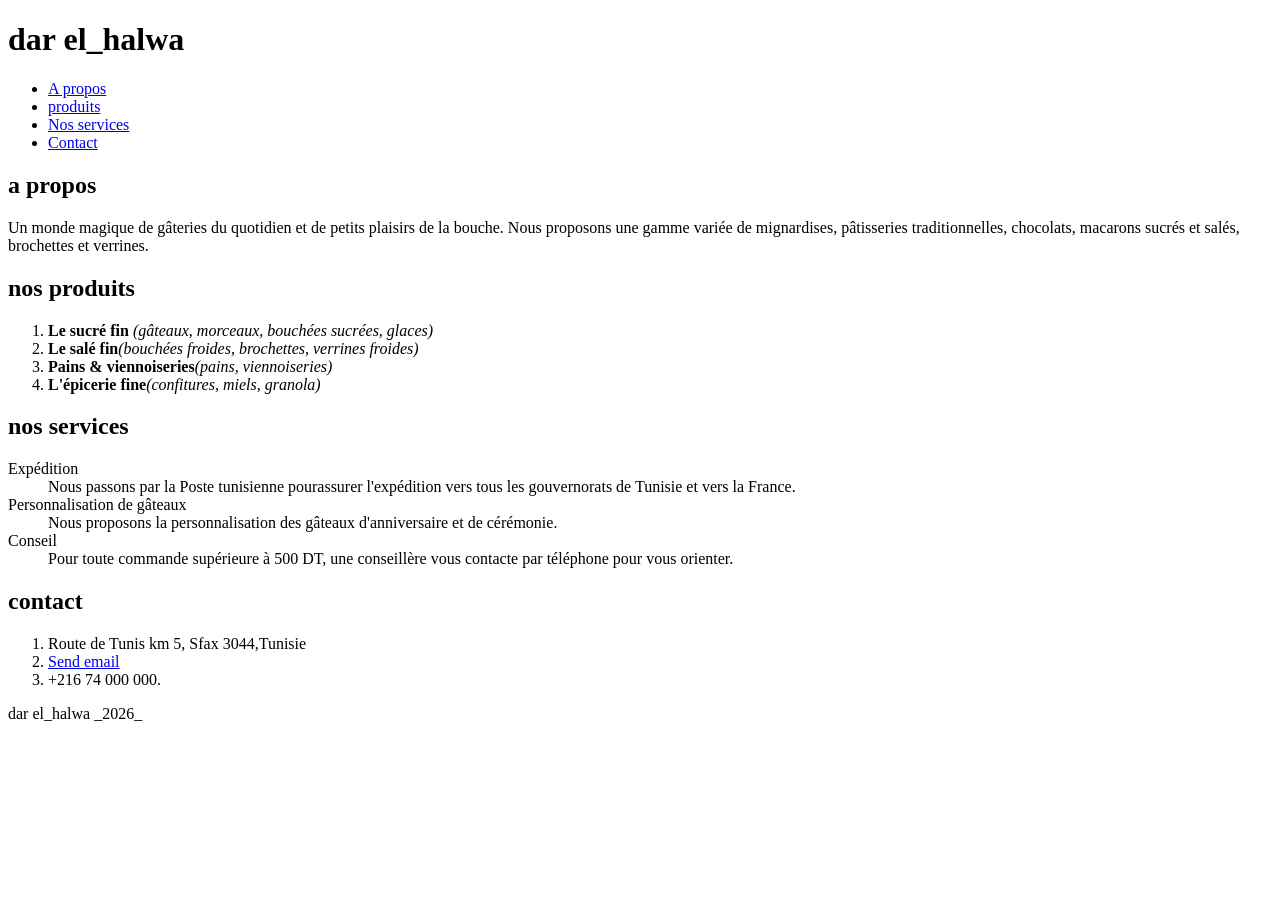
==== index.html @ 750333bc "initialiser le projet dar el halwa" ====
<!DOCTYPE html>
<html lang="en">
<head>
    <meta charset="UTF-8">
    <meta name="viewport" content="width=device-width, initial-scale=1.0">
    <title>Dar El Halwa — Pâtisserie fine tunisienne.</title>
</head>
<body>
    <header><h1>dar el_halwa</h1></header>
    <nav>
      <ul>
        <li><a href="#apropos">A propos</a></li>
        <li><a href="#np">produits </a></li>
        <li><a href="#ns">Nos services</a></li>
        <li><a href="#co">Contact</a></li>  
    </ul>
</nav>
<main>
    <section><h2 id="apropos">a propos</h2><p>Un monde magique de gâteries du quotidien et de petits plaisirs de la bouche. Nous proposons
une gamme variée de mignardises, pâtisseries traditionnelles, chocolats, macarons sucrés et
salés, brochettes et verrines.</p></section>
    <section><h2 id="np">nos produits</h2>
      <ol>
        <li><strong>Le sucré fin</strong> <em>(gâteaux, morceaux, bouchées sucrées, glaces)</em></li>
        <li><strong>Le salé fin</strong><em>(bouchées froides, brochettes, verrines froides)</em></li>
        <li><strong>Pains & viennoiseries</strong><em>(pains, viennoiseries)</em></li>
        <li><strong>L'épicerie fine</strong><em>(confitures, miels, granola)</em></li>
      </ol>
    </section>
    <section>
        <h2 id="ns">nos services</h2>
        <dl>
            <dt>Expédition </dt> 
                <dd>Nous passons par la Poste tunisienne pourassurer l'expédition vers tous les gouvernorats
de Tunisie et vers la France.</dd>
           
            <dt>Personnalisation de gâteaux </dt>
                <dd>Nous proposons la personnalisation des
gâteaux d'anniversaire et de cérémonie.</dd>
           
            <dt>Conseil</dt>
                <dd>Pour toute commande supérieure à 500 DT,
une conseillère vous contacte par téléphone
pour vous orienter.</dd>
            
        </dl>
    
    
    </section>
    <section><h2 id="co">contact</h2>
        <ol>
            <li>Route de Tunis km 5, Sfax 3044,Tunisie</li>
            <li><a href="mailto:contact@darelhalwa.tn">Send email</a></li>
            <li>+216 74 000 000.</li>
        </ol>
    </section>
</main>
<footer>
  dar el_halwa _2026_
</footer>
</body>
</html>
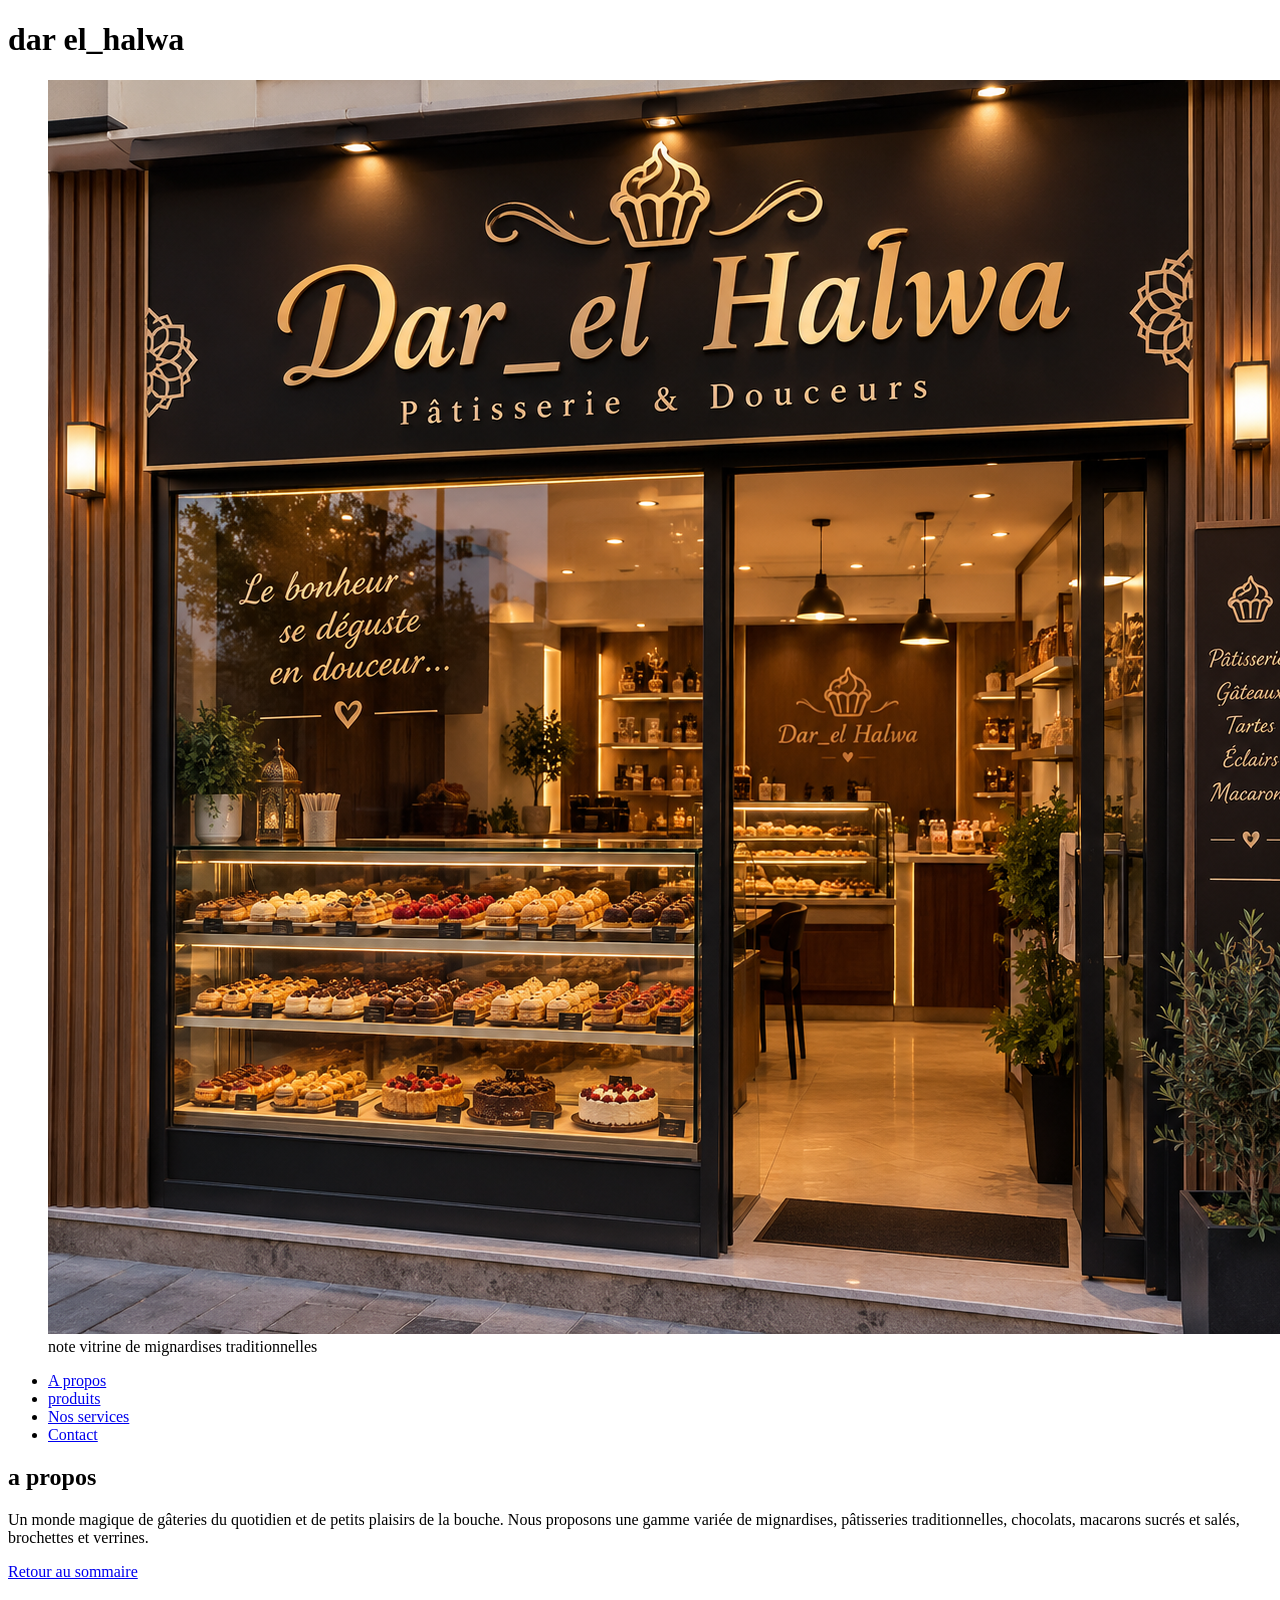
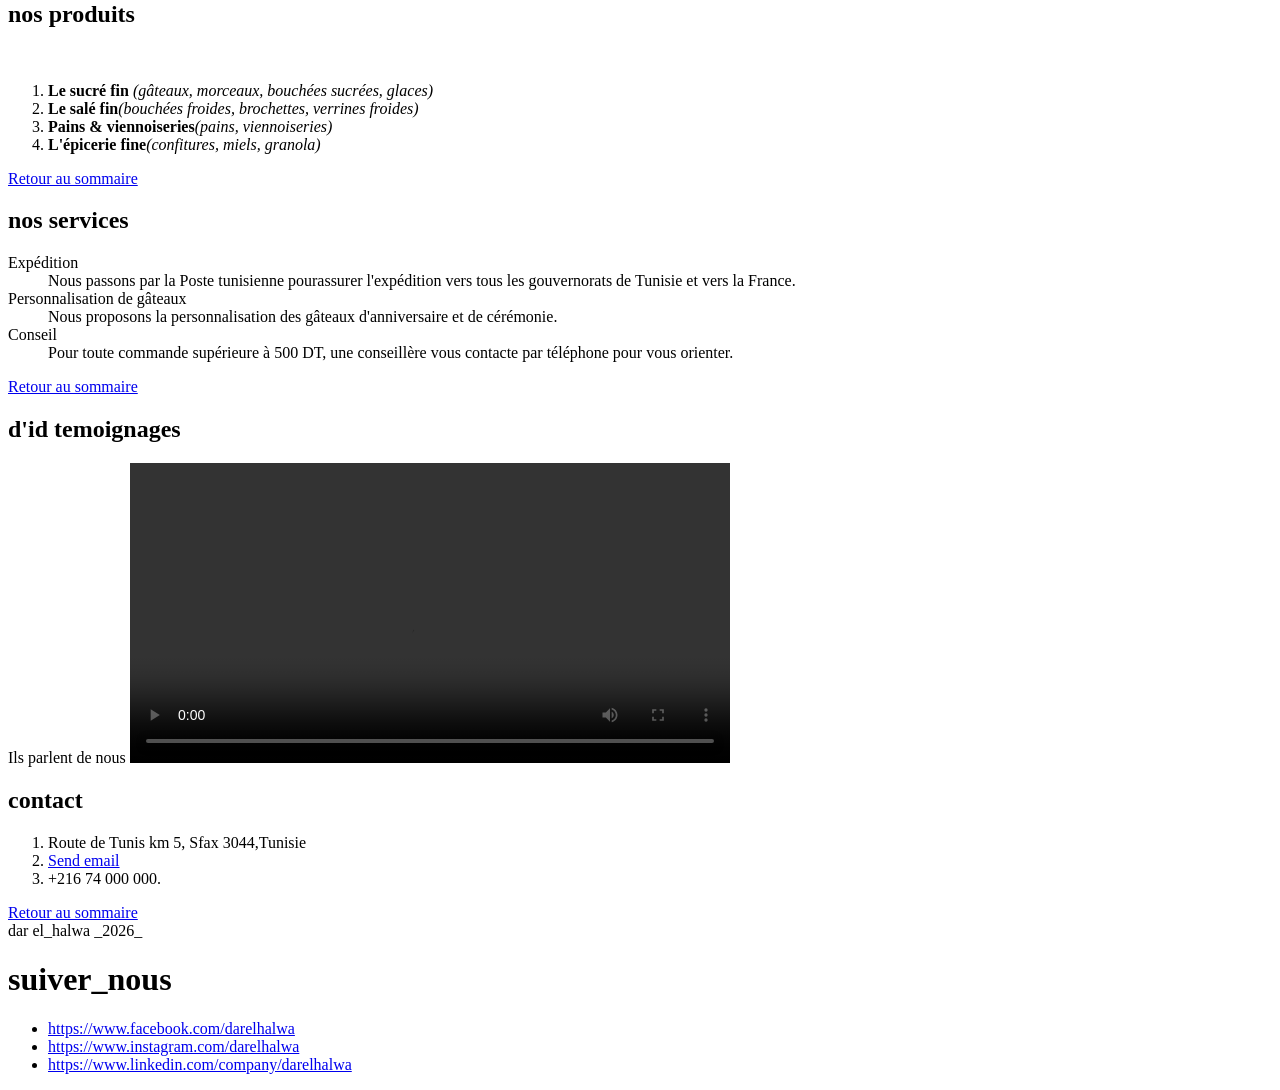
==== commit 92bc48de: "Ajouter l'image et les liens de contact" ====
--- a/index.html
+++ b/index.html
@@ -4,31 +4,48 @@
     <meta charset="UTF-8">
     <meta name="viewport" content="width=device-width, initial-scale=1.0">
     <title>Dar El Halwa — Pâtisserie fine tunisienne.</title>
+    <link rel="stylesheet" href="css.css">
 </head>
 <body>
-    <header><h1>dar el_halwa</h1></header>
-    <nav>
+    <header>
+        <h1>dar el_halwa</h1>
+       <figure> 
+            <img src="images/patisserie.png" alt="Vitrine garnie de mignardises, cornes de gazelle et makrouds"> 
+            <figcaption>note vitrine de mignardises traditionnelles</figcaption>
+        </figure>
+    </header>
+    <nav id="nav">
       <ul>
         <li><a href="#apropos">A propos</a></li>
         <li><a href="#np">produits </a></li>
         <li><a href="#ns">Nos services</a></li>
+
+
         <li><a href="#co">Contact</a></li>  
     </ul>
 </nav>
 <main>
-    <section><h2 id="apropos">a propos</h2><p>Un monde magique de gâteries du quotidien et de petits plaisirs de la bouche. Nous proposons
+    <section   >
+        <h2 id="apropos">a propos</h2> 
+        <p>Un monde magique de gâteries du quotidien et de petits plaisirs de la bouche. Nous proposons
 une gamme variée de mignardises, pâtisseries traditionnelles, chocolats, macarons sucrés et
-salés, brochettes et verrines.</p></section>
-    <section><h2 id="np">nos produits</h2>
+salés, brochettes et verrines.</p>
+        <a href="#nav"> Retour au sommaire</a>
+</section>
+    <section><h2 id="np">nos produits</h2> <br>
+        
       <ol>
         <li><strong>Le sucré fin</strong> <em>(gâteaux, morceaux, bouchées sucrées, glaces)</em></li>
         <li><strong>Le salé fin</strong><em>(bouchées froides, brochettes, verrines froides)</em></li>
         <li><strong>Pains & viennoiseries</strong><em>(pains, viennoiseries)</em></li>
         <li><strong>L'épicerie fine</strong><em>(confitures, miels, granola)</em></li>
       </ol>
+      <a href="#nav"> Retour au sommaire</a>
     </section>
     <section>
-        <h2 id="ns">nos services</h2>
+
+        <h2 id="ns">nos services</h2> 
+        
         <dl>
             <dt>Expédition </dt> 
                 <dd>Nous passons par la Poste tunisienne pourassurer l'expédition vers tous les gouvernorats
@@ -44,19 +61,39 @@
 pour vous orienter.</dd>
             
         </dl>
+        <a href="#nav"> Retour au sommaire</a>
     
     
     </section>
-    <section><h2 id="co">contact</h2>
+    <section>
+        <h2>d'id temoignages</h2>
+        Ils parlent de nous
+        <video controls width="600">
+    <source src="media/istockphoto-1319189481-640_adpp_is.mp4" type="video/mp4">
+    
+</video>
+    </section>
+
+
+    <section><a href="#co"></a><h2 id="co">contact</h2> 
+        
         <ol>
             <li>Route de Tunis km 5, Sfax 3044,Tunisie</li>
             <li><a href="mailto:contact@darelhalwa.tn">Send email</a></li>
             <li>+216 74 000 000.</li>
         </ol>
+        <a href="#nav"> Retour au sommaire</a>
     </section>
 </main>
 <footer>
   dar el_halwa _2026_
+   <h1>suiver_nous</h1>
+  <ul>
+    <li><a href="https://www.facebook.com/darelhalwa">https://www.facebook.com/darelhalwa </a></li>
+    <li><a href="https://www.instagram.com/darelhalwa">https://www.instagram.com/darelhalwa</a></li>
+    <li><a href="https://www.linkedin.com/company/darelhalwa">https://www.linkedin.com/company/darelhalwa</a></li>
+  </ul>
+
 </footer>
 </body>
 </html>
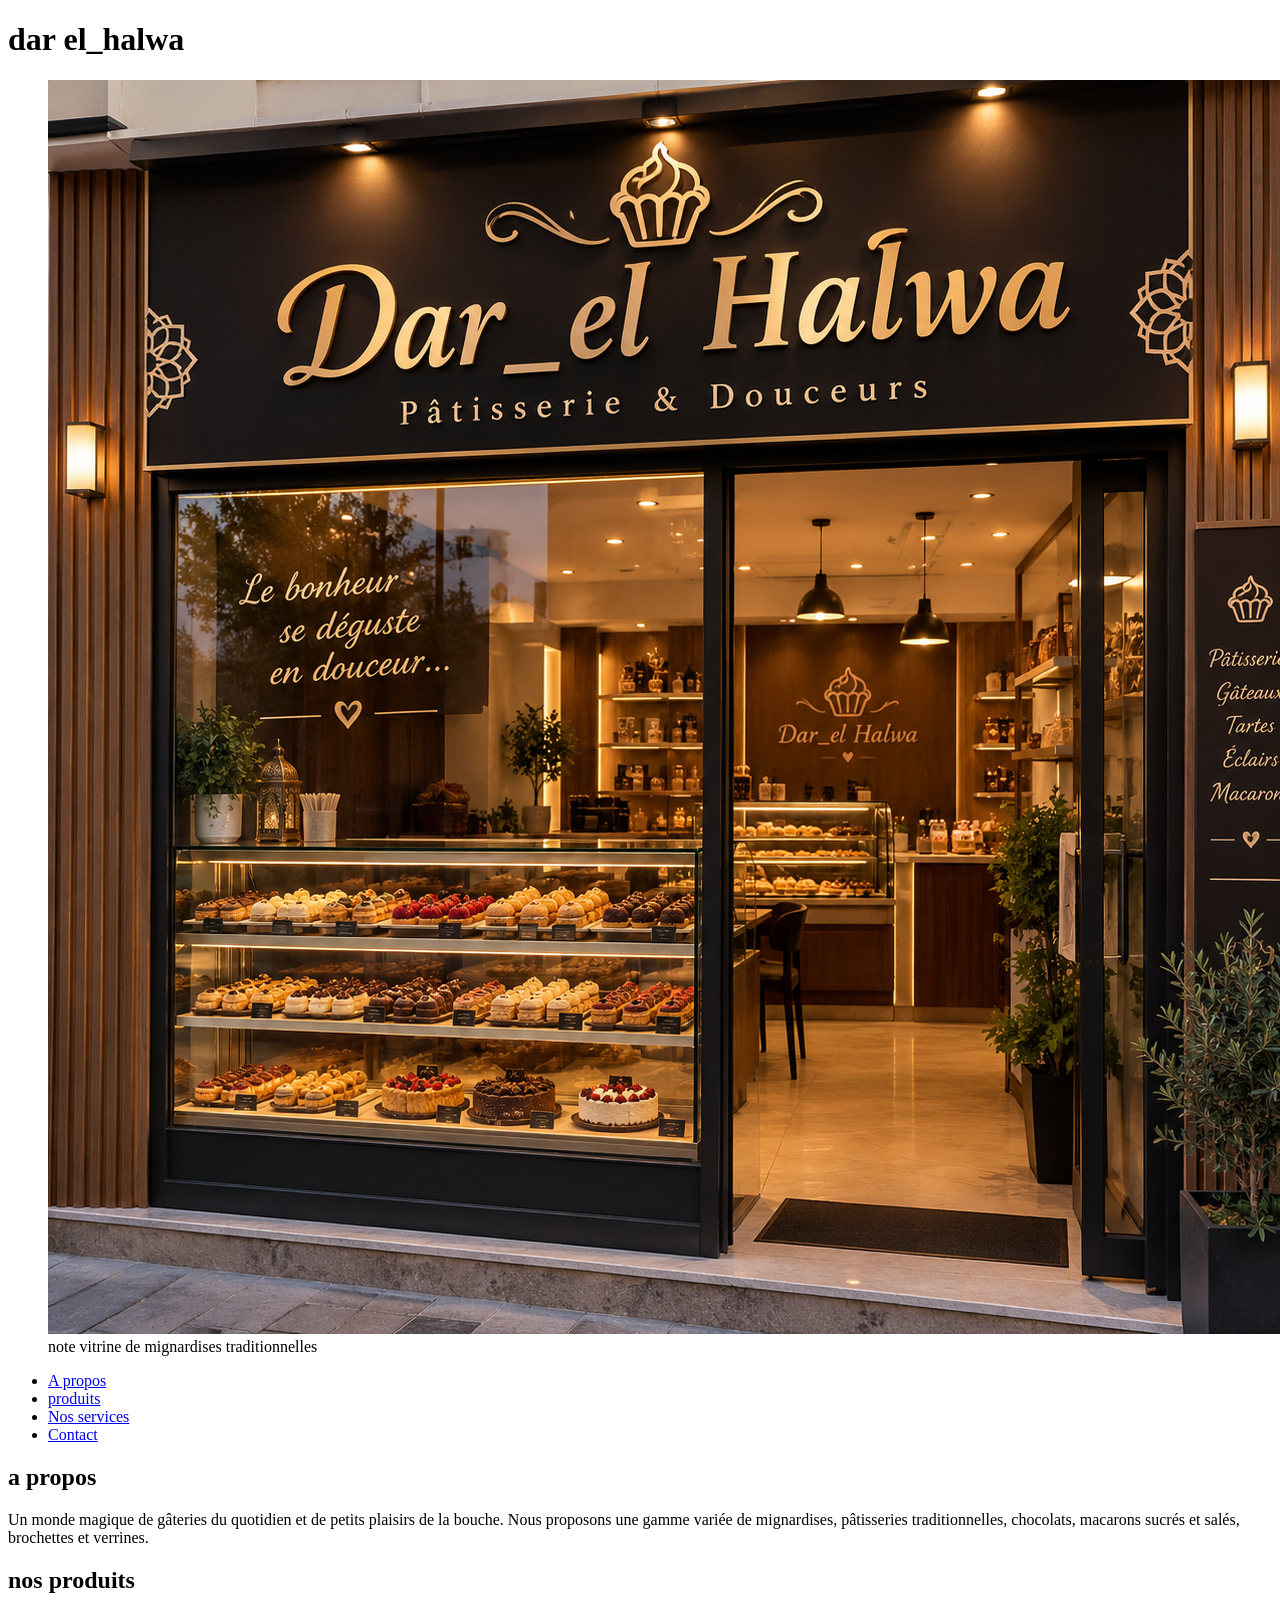
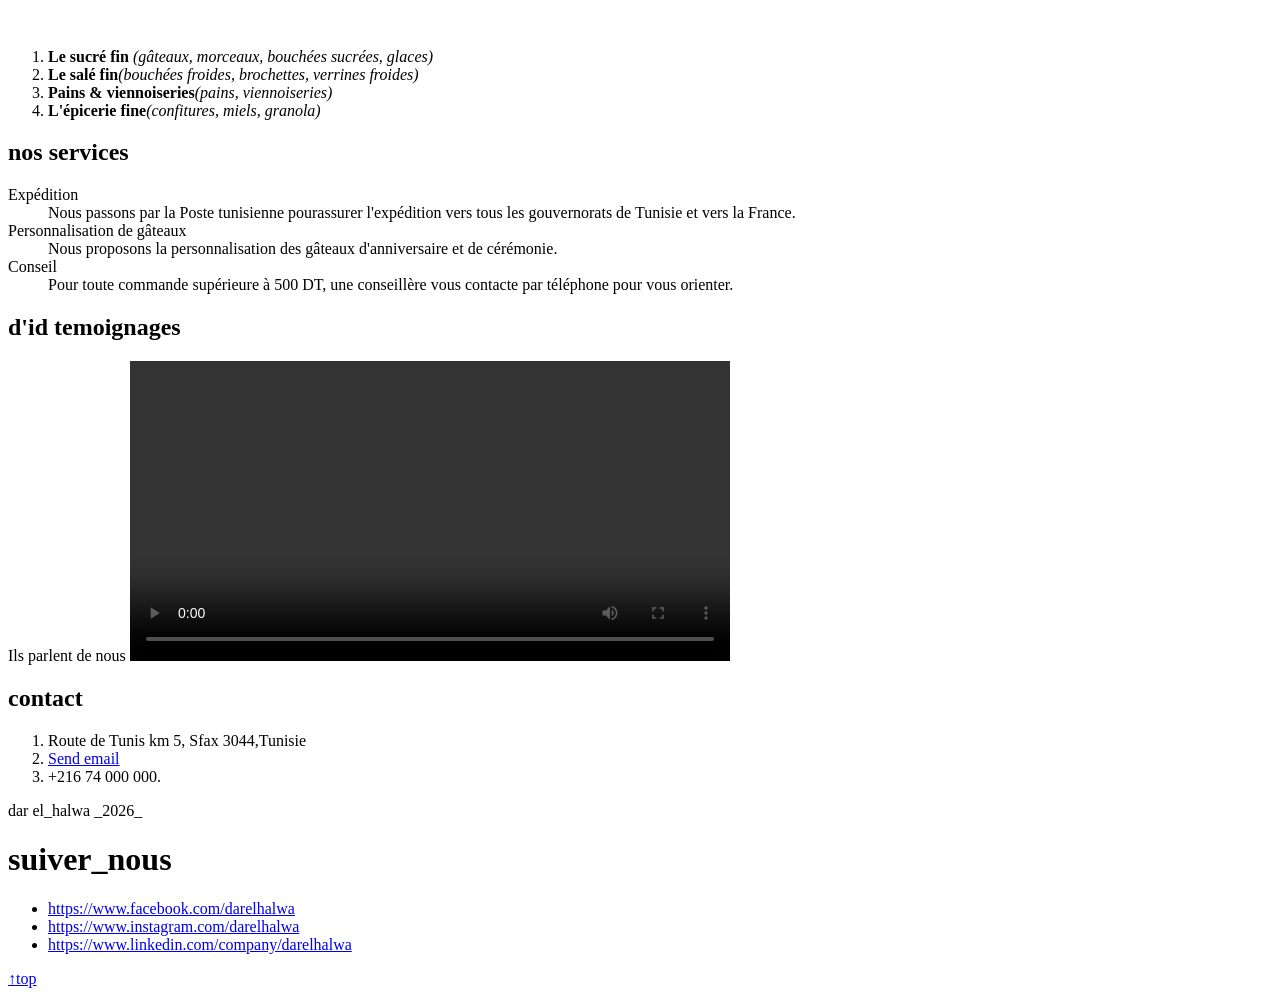
==== commit 1f2bdb8c: "Ajouter les style" ====
--- a/index.html
+++ b/index.html
@@ -4,9 +4,9 @@
     <meta charset="UTF-8">
     <meta name="viewport" content="width=device-width, initial-scale=1.0">
     <title>Dar El Halwa — Pâtisserie fine tunisienne.</title>
-    <link rel="stylesheet" href="css.css">
+    <link rel="stylesheet" href="css/style.css">
 </head>
-<body>
+ <body id="top">
     <header>
         <h1>dar el_halwa</h1>
        <figure> 
@@ -19,18 +19,16 @@
         <li><a href="#apropos">A propos</a></li>
         <li><a href="#np">produits </a></li>
         <li><a href="#ns">Nos services</a></li>
-
-
         <li><a href="#co">Contact</a></li>  
     </ul>
 </nav>
+
 <main>
     <section   >
         <h2 id="apropos">a propos</h2> 
-        <p>Un monde magique de gâteries du quotidien et de petits plaisirs de la bouche. Nous proposons
+        <p class="mise-en-avant ">Un monde magique de gâteries du quotidien et de petits plaisirs de la bouche. Nous proposons
 une gamme variée de mignardises, pâtisseries traditionnelles, chocolats, macarons sucrés et
 salés, brochettes et verrines.</p>
-        <a href="#nav"> Retour au sommaire</a>
 </section>
     <section><h2 id="np">nos produits</h2> <br>
         
@@ -40,7 +38,7 @@
         <li><strong>Pains & viennoiseries</strong><em>(pains, viennoiseries)</em></li>
         <li><strong>L'épicerie fine</strong><em>(confitures, miels, granola)</em></li>
       </ol>
-      <a href="#nav"> Retour au sommaire</a>
+
     </section>
     <section>
 
@@ -61,8 +59,11 @@
 pour vous orienter.</dd>
             
         </dl>
-        <a href="#nav"> Retour au sommaire</a>
+
     
+
+
+
     
     </section>
     <section>
@@ -75,15 +76,17 @@
     </section>
 
 
-    <section><a href="#co"></a><h2 id="co">contact</h2> 
+    <section class="carte-info"><a href="#co"></a><h2 id="co">contact</h2> 
         
         <ol>
             <li>Route de Tunis km 5, Sfax 3044,Tunisie</li>
             <li><a href="mailto:contact@darelhalwa.tn">Send email</a></li>
             <li>+216 74 000 000.</li>
         </ol>
-        <a href="#nav"> Retour au sommaire</a>
+       
     </section>
+
+   
 </main>
 <footer>
   dar el_halwa _2026_
@@ -95,5 +98,6 @@
   </ul>
 
 </footer>
+<a href="#top" class="retour">↑top</a>
 </body>
 </html>
